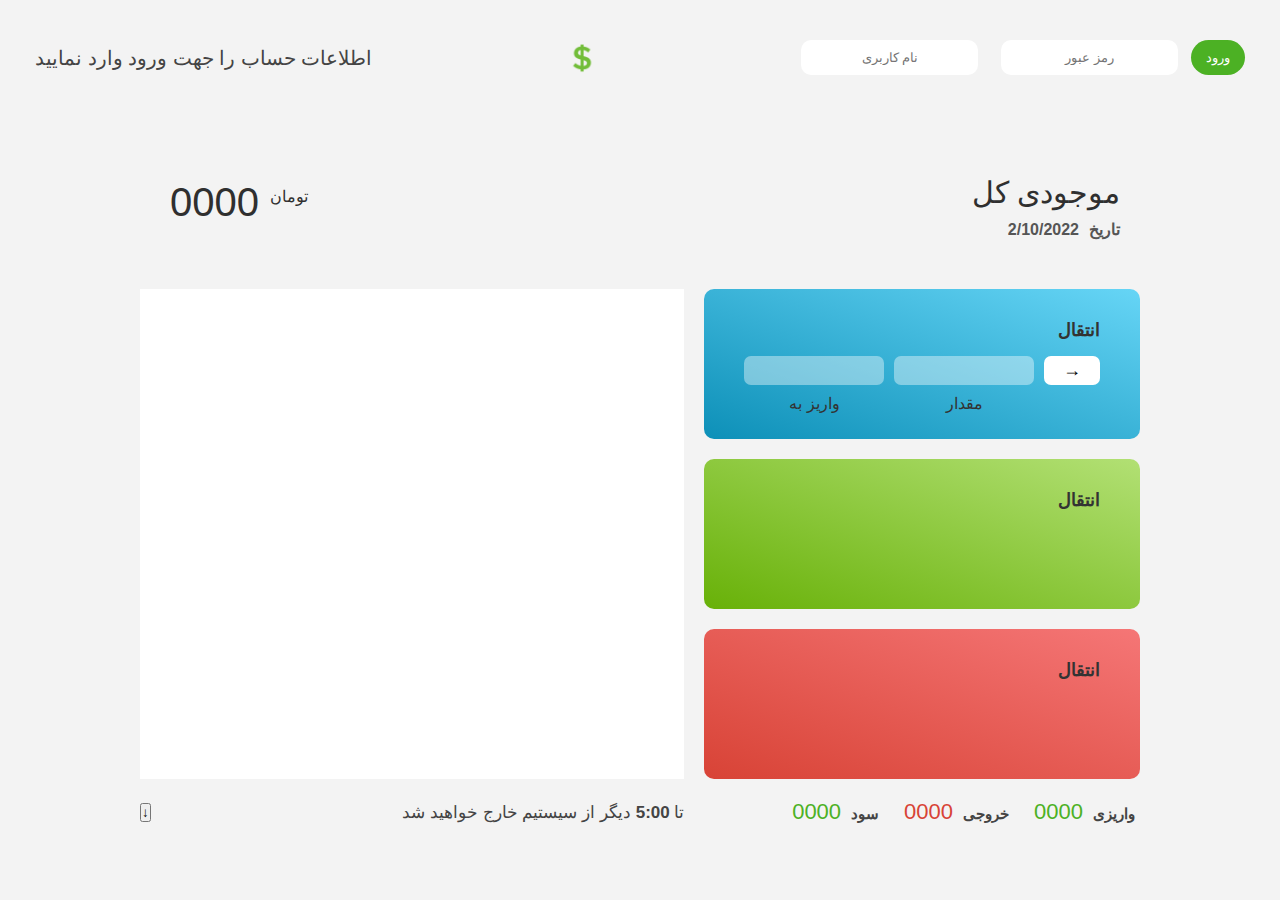
==== Digital_Bank(FrontEnd)/index.html @ 0bc85f82 "Digital Bank" ====
<!DOCTYPE html>
<html lang="en">
<head>
    <meta charset="UTF-8" />
    <meta name="viewport" content="width=device-width, initial-scale=1.0" />
    <meta http-equiv="X-UA-Compatible" content="ie=edge" />
    <link rel="stylesheet" type="text/css" href="style.css">
    <link rel="icon" href="src/Image/icon.png">
    <title>بانک دیجیتال</title>
</head>
<body>
    <nav>
        <p class="login-desc">اطلاعات حساب را جهت ورود وارد نمایید</p>
        <img src="src/Image/icon.png" alt="money" class="logo">
        <form class="login">
            <input type="text" name="username" id="username" class="login-input username" placeholder="نام کاربری">
            <input type="password" name="password" id="password" class="login-input password" placeholder="رمز عبور">
            <button class="btn-login" type="submit">ورود</button>
        </form>
    </nav>
    <main class="app">
        <div class="balance">
          <div class="balance-desc">
              <p class="balance-lable"> موجودی کل </p>
              <p class="balance-date">تاریخ<span class="date">2/10/2022</span></p>
          </div>
          <p class="balance-value"> 0000 <sup class="balance-unit">تومان</sup> </p>
        </div>
        <div class="movments">
        </div>
        <div class="summary">
            <p class="summary_label">واریزی</p>
            <p class="summary_value  summary_value_in">0000</p>
            <p class="summary_label">خروجی</p>
            <p class="summary_value summary_value_out">0000</p>
            <p class="summary_label">سود</p>
            <p class="summary_value summary_value_interest">0000</p>
            
        </div>
        <div class="logout-timer">
            <p>تا <span class="timer">5:00</span> دیگر از سیستیم خارج خواهید شد </p>
            <button class="sort">&DownArrow;</button>
        </div>
        <div class="process transfer">
            <h2>انتقال</h2>
            <form class="action-form action-form">
                <input type="text" name="transfer-to" id="transfer-to" class="form-input transfer-to-input">
                <input type="text" name="transfer-value" id="transfer-value" class="form-input transfer-to-value">
                <button class="form-btn">&rightarrow;</button>
                <label for="transfer-to" class="form-label">واریز به</label>
                <label for="transfer-value" class="form-label">مقدار</label>
            </form>
        </div>
        <div class="process loan">
            <h2>انتقال</h2>
            <form class="action-form action-form">
                
            </form>
        </div>
        <div class="process close">
            <h2>انتقال</h2>
            <form class="action-form action-form">
                
            </form>
        </div>
    </main>
</body>
</html>
---- Digital_Bank(FrontEnd)/style.css ----
* {
    margin: 0;
    padding: 0;
    box-sizing: inherit;
  }
  
  html {
    font-size: 62.5%;
    box-sizing: border-box;
  }
  
  body {
    font-family: "Poppins", sans-serif;
    color: #444;
    background-color: #f3f3f3;
    height: 100vh;
    padding: 2rem;
  }
  
.login-desc{
    direction: rtl;
    font-size: 2rem;
    font-family: arial;
}
.logo{
    width: 3rem;
}
nav{
    display: flex;
    padding:2rem 1.5rem;
    align-items: center;
    justify-content: space-between;
}
.login-input{
    border:none;
    background-color: white;
    height: 3.5rem;
    border-radius: 1rem;
    margin: auto 1rem;
    text-align: center;
}
.btn-login{
    background-color: #4cb124;
    border: none;
    padding:1rem 1.5rem ;
    border-radius: 2rem;
    color: white;
}
.app{
    position: relative;
    max-width: 100rem;
    margin: 4rem auto;
    display: grid;
    grid-template-columns: 5fr 4fr;
    grid-template-rows: auto repeat(3, 15rem) auto;
    gap: 2rem;
}


.balance{
    grid-column: 1 / span 2;
    display: flex;
    flex-direction: row-reverse;
    justify-content: space-between;
    align-items: center;
    padding: 30px 20px;
}

.balance-desc{
    text-align: right;
}
.balance .balance-lable{
    color: #2f2f2f;
    font-size: 3rem;
    margin: 1rem 0rem;
}
.balance-date{
    font-weight: bold;
    font-size: 1.6rem;
    color: #555;
}
.balance-date .date{
    margin:2rem 1rem;
}
.balance-value{
    color: #2f2f2f;
    font-size: 4rem;
    margin: 1rem 1rem;
}
.balance-unit{
    font-size: 1.6rem;
}
.movments{
    grid-row: 2 / span 3;
    background-color: white;
    overflow: scroll;
}

.summary{
    grid-column:2 / 1 span;
    display: flex;
    align-items: baseline;
    flex-direction: row-reverse;
}
.logout-timer{
    display: flex;
    justify-content: space-between;
    align-items: center;
    grid-column:1 / 1 span;
    grid-row: 5 / 1 span;
    direction: rtl;
    font-size: 1.7rem;
}
.timer{
    font-weight: bold;
}
.summary_label {
    font-size: 1.5rem;
    font-weight: bold;
    margin-right: 0.5rem;
  }
  
.summary_value {
    font-size: 2.2rem;
    margin-right: 1rem;
    margin-left: 2rem;
    color: #4cb124;
  }
.summary_value_out{
    color: #d84336;
}
.process{
    text-align: right;
    border-radius: 1rem;
  padding: 3rem 4rem;
  color: #333;
  }
.process h2{
      font-size: 1.8rem;
      margin-bottom: 1.5rem;
  }
.transfer{
      grid-row: 2 / span 1;
      background-image: linear-gradient(to top right,#0d90b8,#66d5f6);
  }
.loan{
    grid-row: 3 / span 1;
    background-image: linear-gradient(to top right,#68b108,#b2e074);
  }
.close{
    grid-row: 4 / span 1;
    background-image: linear-gradient(to top right,#d84336,rgb(245, 118, 118));
  }
.action-form{
    display: grid;
    grid-template-columns: 2.5fr 2.5fr 1fr;
    grid-template-rows: auto auto;
    gap: 0.4rem 1rem;
}
.form-label{
    text-align: center;
    padding: 0.5rem 1rem;
    font-size: 1.6rem;
    font-weight: 500;
}
.form-input{
    width: 100%;
  border: none;
  background-color: rgba(255, 255, 255, 0.4);
  font-family: inherit;
  font-size: 2rem;
  text-align: center;
  color: #333;
  padding: 0.3rem 1rem;
  border-radius: 0.7rem;
  transition: all 0.3s;
}
.form-btn{
    border: none;
  border-radius: 0.7rem;
  font-size: 1.8rem;
  background-color: #fff;
  cursor: pointer;
  transition: all 0.3s;
}
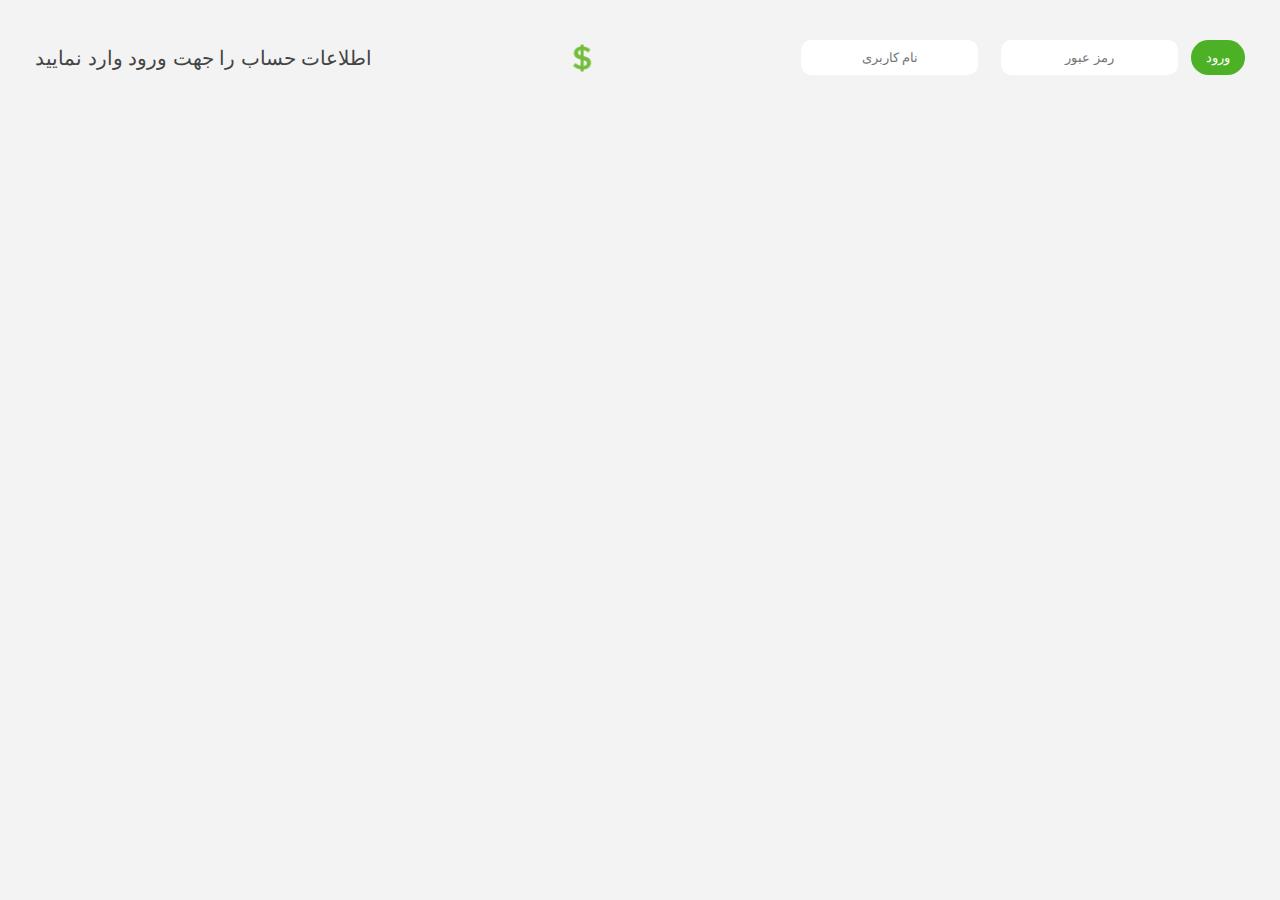
==== commit 31646d70: "this is the 1 of 2 commit for digital bank dashboard untile finish" ====
--- a/Digital_Bank(FrontEnd)/index.html
+++ b/Digital_Bank(FrontEnd)/index.html
@@ -10,11 +10,11 @@
 </head>
 <body>
     <nav>
-        <p class="login-desc">اطلاعات حساب را جهت ورود وارد نمایید</p>
+        <p class="welcome-label">اطلاعات حساب را جهت ورود وارد نمایید</p>
         <img src="src/Image/icon.png" alt="money" class="logo">
         <form class="login">
-            <input type="text" name="username" id="username" class="login-input username" placeholder="نام کاربری">
-            <input type="password" name="password" id="password" class="login-input password" placeholder="رمز عبور">
+            <input type="text" name="username" id="username" class="login-input input-username" placeholder="نام کاربری">
+            <input type="password" name="password" id="password" class="login-input input-password" placeholder="رمز عبور">
             <button class="btn-login" type="submit">ورود</button>
         </form>
     </nav>
@@ -27,42 +27,60 @@
           <p class="balance-value"> 0000 <sup class="balance-unit">تومان</sup> </p>
         </div>
         <div class="movments">
+            <div class="movments-row">
+                <div class="movments-value">100000</div>
+                <div class="movments-date ">1400/11/11</div>
+                <div class="movments-type movment-deposit">1. واریز </div>
+            </div>
+            <div class="movments-row">
+                <div class="movments-value">-3000</div>
+                <div class="movments-date">3 روز پیش</div>
+                <div class="movments-type movment-withdrawal">2. برداشت </div>
+            </div>
         </div>
         <div class="summary">
             <p class="summary_label">واریزی</p>
             <p class="summary_value  summary_value_in">0000</p>
-            <p class="summary_label">خروجی</p>
+            <p class="summary_label">برداشت</p>
             <p class="summary_value summary_value_out">0000</p>
             <p class="summary_label">سود</p>
             <p class="summary_value summary_value_interest">0000</p>
-            
         </div>
         <div class="logout-timer">
             <p>تا <span class="timer">5:00</span> دیگر از سیستیم خارج خواهید شد </p>
-            <button class="sort">&DownArrow;</button>
+            <button class="sort">&HorizontalLine;</button>
         </div>
         <div class="process transfer">
             <h2>انتقال</h2>
-            <form class="action-form action-form">
-                <input type="text" name="transfer-to" id="transfer-to" class="form-input transfer-to-input">
-                <input type="text" name="transfer-value" id="transfer-value" class="form-input transfer-to-value">
-                <button class="form-btn">&rightarrow;</button>
+            <form class="action-form form-transfer">
+                <input type="text" name="transfer-to" id="transfer-to" class="input-form transfer-to-input">
+                <input type="number" name="transfer-value" id="transfer-value" class="input-form transfer-to-value">
+                <button class="btn-form btn-transfer">&rightarrow;</button>
                 <label for="transfer-to" class="form-label">واریز به</label>
                 <label for="transfer-value" class="form-label">مقدار</label>
             </form>
         </div>
         <div class="process loan">
-            <h2>انتقال</h2>
-            <form class="action-form action-form">
-                
+            <h2>درخواست وام</h2>
+            <form class="action-form form-loan">
+                <input type="number" name="loan-value" id="loan-value" class="input-form transfer-to-value">
+                <button class="btn-form btn-loan">&rightarrow;</button>
+                <label for="transfer-value" class="form-label loan-label">مقدار</label>
             </form>
         </div>
         <div class="process close">
-            <h2>انتقال</h2>
+            <h2>بستن حساب</h2>
             <form class="action-form action-form">
-                
+                <form class="action-form form-transfer">
+                    <input type="text" name="transfer-to" id="transfer-to" class="input-form transfer-to-input">
+                    <input type="number" name="transfer-value" id="transfer-value" class="input-form transfer-to-value">
+                    <button class="btn-form btn-transfer">&rightarrow;</button>
+                    <label for="transfer-to" class="form-label">نام کاربری</label>
+                    <label for="transfer-value" class="form-label">رمز عبور</label>
+                </form>
             </form>
         </div>
     </main>
+    <script src="src/js/script.js"></script>
 </body>
 </html>
--- a/Digital_Bank(FrontEnd)/style.css
+++ b/Digital_Bank(FrontEnd)/style.css
@@ -17,10 +17,16 @@
     padding: 2rem;
   }
   
-.login-desc{
+.welcome-label{
     direction: rtl;
     font-size: 2rem;
     font-family: arial;
+}
+.alarm-danger{
+    color: red;
+}
+.alarm-valid{
+    color: #5fbb14;
 }
 .logo{
     width: 3rem;
@@ -54,6 +60,8 @@
     grid-template-columns: 5fr 4fr;
     grid-template-rows: auto repeat(3, 15rem) auto;
     gap: 2rem;
+
+    opacity: 0;
 }
 
 
@@ -160,10 +168,10 @@
 .form-label{
     text-align: center;
     padding: 0.5rem 1rem;
-    font-size: 1.6rem;
+    font-size: 1.7rem;
     font-weight: 500;
 }
-.form-input{
+.input-form{
     width: 100%;
   border: none;
   background-color: rgba(255, 255, 255, 0.4);
@@ -175,7 +183,11 @@
   border-radius: 0.7rem;
   transition: all 0.3s;
 }
-.form-btn{
+.input-form:focus{
+    outline: none;
+    background-color: rgba(255,255,255, 0.6);
+}
+.btn-form{
     border: none;
   border-radius: 0.7rem;
   font-size: 1.8rem;
@@ -183,4 +195,46 @@
   cursor: pointer;
   transition: all 0.3s;
 }
-
+.action-form.form-loan{
+    grid-template-columns: 3fr 1fr 2.5fr;
+}
+.loan-label{
+    grid-row: 2 / 1 span;
+}
+.movments-row{
+    border-bottom: #eee solid 1px;
+    display: grid;
+    grid-template-rows: auto;
+    grid-template-columns:1fr 3fr 1fr;
+    align-items: center;
+    padding: 2.25rem 4rem;
+    font-size: 1.5rem;
+}
+.movment-deposit{
+    padding: 2rem 1rem;
+    border-radius: 3rem;
+    background-image:linear-gradient(to top right,#5fbb14,#98df5e);
+}
+.movment-withdrawal{
+    padding: 2rem 1rem;
+    border-radius: 3rem;
+    background-image:linear-gradient(to top right,#ec3f20,#fb6d53);
+}
+.movments-type{
+    grid-column: 3 /1 span;
+    color: white;
+    text-align: center;
+    font-size: 1.5rem;
+    padding: 0.1rem 1rem;
+    direction: rtl;
+}
+.movments-date{
+    grid-column:2 / 1 span ;
+    margin-right: 2rem;
+    text-align: right;
+    direction: rtl;
+}
+.movments-value{
+    grid-column: 1 / 1 span;
+    font-size: 2rem;
+}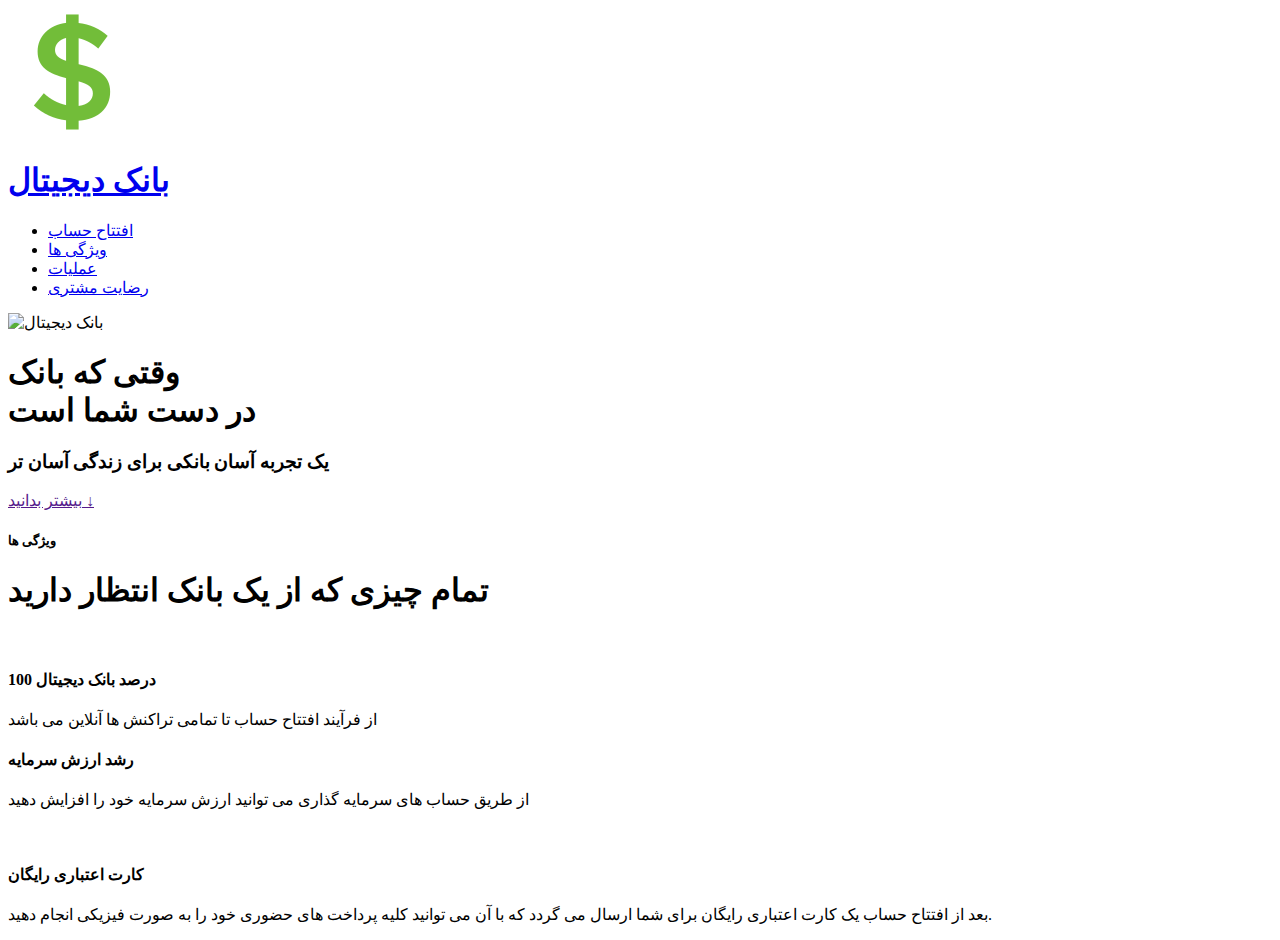
==== commit b2fd46e1: "Adding index and complete index untile features" ====
--- a/Digital_Bank(FrontEnd)/index.html
+++ b/Digital_Bank(FrontEnd)/index.html
@@ -1,86 +1,85 @@
 <!DOCTYPE html>
-<html lang="en">
+<html lang="fa">
 <head>
-    <meta charset="UTF-8" />
-    <meta name="viewport" content="width=device-width, initial-scale=1.0" />
-    <meta http-equiv="X-UA-Compatible" content="ie=edge" />
-    <link rel="stylesheet" type="text/css" href="style.css">
+    <meta charset="UTF-8">
+    <meta http-equiv="X-UA-Compatible" content="IE=edge">
+    <meta name="viewport" content="width=device-width, initial-scale=1.0">
+    <title>بانک دیجیتال</title>
     <link rel="icon" href="src/Image/icon.png">
-    <title>بانک دیجیتال</title>
+    <link rel="stylesheet" href="src/style/indexStyle.css">
 </head>
 <body>
-    <nav>
-        <p class="welcome-label">اطلاعات حساب را جهت ورود وارد نمایید</p>
-        <img src="src/Image/icon.png" alt="money" class="logo">
-        <form class="login">
-            <input type="text" name="username" id="username" class="login-input input-username" placeholder="نام کاربری">
-            <input type="password" name="password" id="password" class="login-input input-password" placeholder="رمز عبور">
-            <button class="btn-login" type="submit">ورود</button>
-        </form>
-    </nav>
-    <main class="app">
-        <div class="balance">
-          <div class="balance-desc">
-              <p class="balance-lable"> موجودی کل </p>
-              <p class="balance-date">تاریخ<span class="date">2/10/2022</span></p>
-          </div>
-          <p class="balance-value"> 0000 <sup class="balance-unit">تومان</sup> </p>
-        </div>
-        <div class="movments">
-            <div class="movments-row">
-                <div class="movments-value">100000</div>
-                <div class="movments-date ">1400/11/11</div>
-                <div class="movments-type movment-deposit">1. واریز </div>
+    <header>
+        <nav class="nav">
+            <a class="nav-logo-link" href="index.html">
+                <img src="src/Image/icon.png" alt="بانک دیجیتال" class="nav-logo">
+                <h1 class="nav-logo-name">بانک دیجیتال</h1>
+            </a>
+            <ul class="nav-links">
+                <li class="nav-link"><a href="#">افتتاح حساب</a></li>
+                <li class="nav-link"><a href="#feature"> ویژگی ها</a></li>
+                <li class="nav-link"><a href="#process">عملیات</a></li>
+                <li class="nav-link"><a href="#customers">رضایت مشتری</a></li>
+            </ul>
+        </nav>
+        <div class="intro-header">
+            <div class="intro-img">
+                <img src="./src/Image/intro_header_img.jpg" alt="بانک دیجیتال">
             </div>
-            <div class="movments-row">
-                <div class="movments-value">-3000</div>
-                <div class="movments-date">3 روز پیش</div>
-                <div class="movments-type movment-withdrawal">2. برداشت </div>
+            <div class="intro-description"> 
+                
+                <h1 class="intro-desc-header"> وقتی که <span class="highlight">بانک</span>  <br> در <span class="highlight">دست</span> شما است </h1>
+                <h3 class="intro-desc-desc">یک تجربه آسان بانکی برای زندگی آسان تر</h3>
+                <a href="" class="intro-more">بیشتر بدانید &downarrow;</a>
             </div>
         </div>
-        <div class="summary">
-            <p class="summary_label">واریزی</p>
-            <p class="summary_value  summary_value_in">0000</p>
-            <p class="summary_label">برداشت</p>
-            <p class="summary_value summary_value_out">0000</p>
-            <p class="summary_label">سود</p>
-            <p class="summary_value summary_value_interest">0000</p>
+    </header>
+    <section class="features">
+        <div class="features-header">
+            <h5>
+                ویژگی ها
+            </h5>
+            <h1>
+                تمام چیزی که از یک بانک انتظار دارید
+            </h1>
+            </div>
         </div>
-        <div class="logout-timer">
-            <p>تا <span class="timer">5:00</span> دیگر از سیستیم خارج خواهید شد </p>
-            <button class="sort">&HorizontalLine;</button>
+        <div class="features-feature">
+            <img src="src/Image/digital-lazy.jpg" alt="">
+            <div class="features-details">
+                <h4 class="features-title">
+                    100 درصد بانک دیجیتال
+                </h4>
+                <p class="section-row-desc">
+                    از فرآیند افتتاح حساب تا تمامی تراکنش ها آنلاین می باشد
+                </p>
+            </div>
+            <div class="features-details">
+                <h4 class="features-title">
+                    رشد ارزش سرمایه  
+                </h4>
+                <p class="section-row-desc">
+                   از طریق حساب های سرمایه گذاری می توانید ارزش سرمایه خود را افزایش دهید
+                </p>
+            </div>
+            <img src="src/Image/grow-lazy.jpg" alt="">
+            <img src="src/Image/card-lazy.jpg" alt="">
+            <div class="features-details">
+                <h4 class="features-title">
+                    کارت اعتباری رایگان
+                </h4>
+                <p class="section-row-desc">
+                   بعد از افتتاح حساب یک کارت اعتباری رایگان برای شما ارسال می گردد که با آن می توانید کلیه پرداخت های حضوری خود را به صورت فیزیکی انجام دهید.
+                </p>
+            </div>
         </div>
-        <div class="process transfer">
-            <h2>انتقال</h2>
-            <form class="action-form form-transfer">
-                <input type="text" name="transfer-to" id="transfer-to" class="input-form transfer-to-input">
-                <input type="number" name="transfer-value" id="transfer-value" class="input-form transfer-to-value">
-                <button class="btn-form btn-transfer">&rightarrow;</button>
-                <label for="transfer-to" class="form-label">واریز به</label>
-                <label for="transfer-value" class="form-label">مقدار</label>
-            </form>
-        </div>
-        <div class="process loan">
-            <h2>درخواست وام</h2>
-            <form class="action-form form-loan">
-                <input type="number" name="loan-value" id="loan-value" class="input-form transfer-to-value">
-                <button class="btn-form btn-loan">&rightarrow;</button>
-                <label for="transfer-value" class="form-label loan-label">مقدار</label>
-            </form>
-        </div>
-        <div class="process close">
-            <h2>بستن حساب</h2>
-            <form class="action-form action-form">
-                <form class="action-form form-transfer">
-                    <input type="text" name="transfer-to" id="transfer-to" class="input-form transfer-to-input">
-                    <input type="number" name="transfer-value" id="transfer-value" class="input-form transfer-to-value">
-                    <button class="btn-form btn-transfer">&rightarrow;</button>
-                    <label for="transfer-to" class="form-label">نام کاربری</label>
-                    <label for="transfer-value" class="form-label">رمز عبور</label>
-                </form>
-            </form>
-        </div>
-    </main>
-    <script src="src/js/script.js"></script>
+    </section>
+    
+    <section class="operations">
+
+    </section>
+    <section class="user-expriences">
+
+    </section>
 </body>
-</html>
+</html>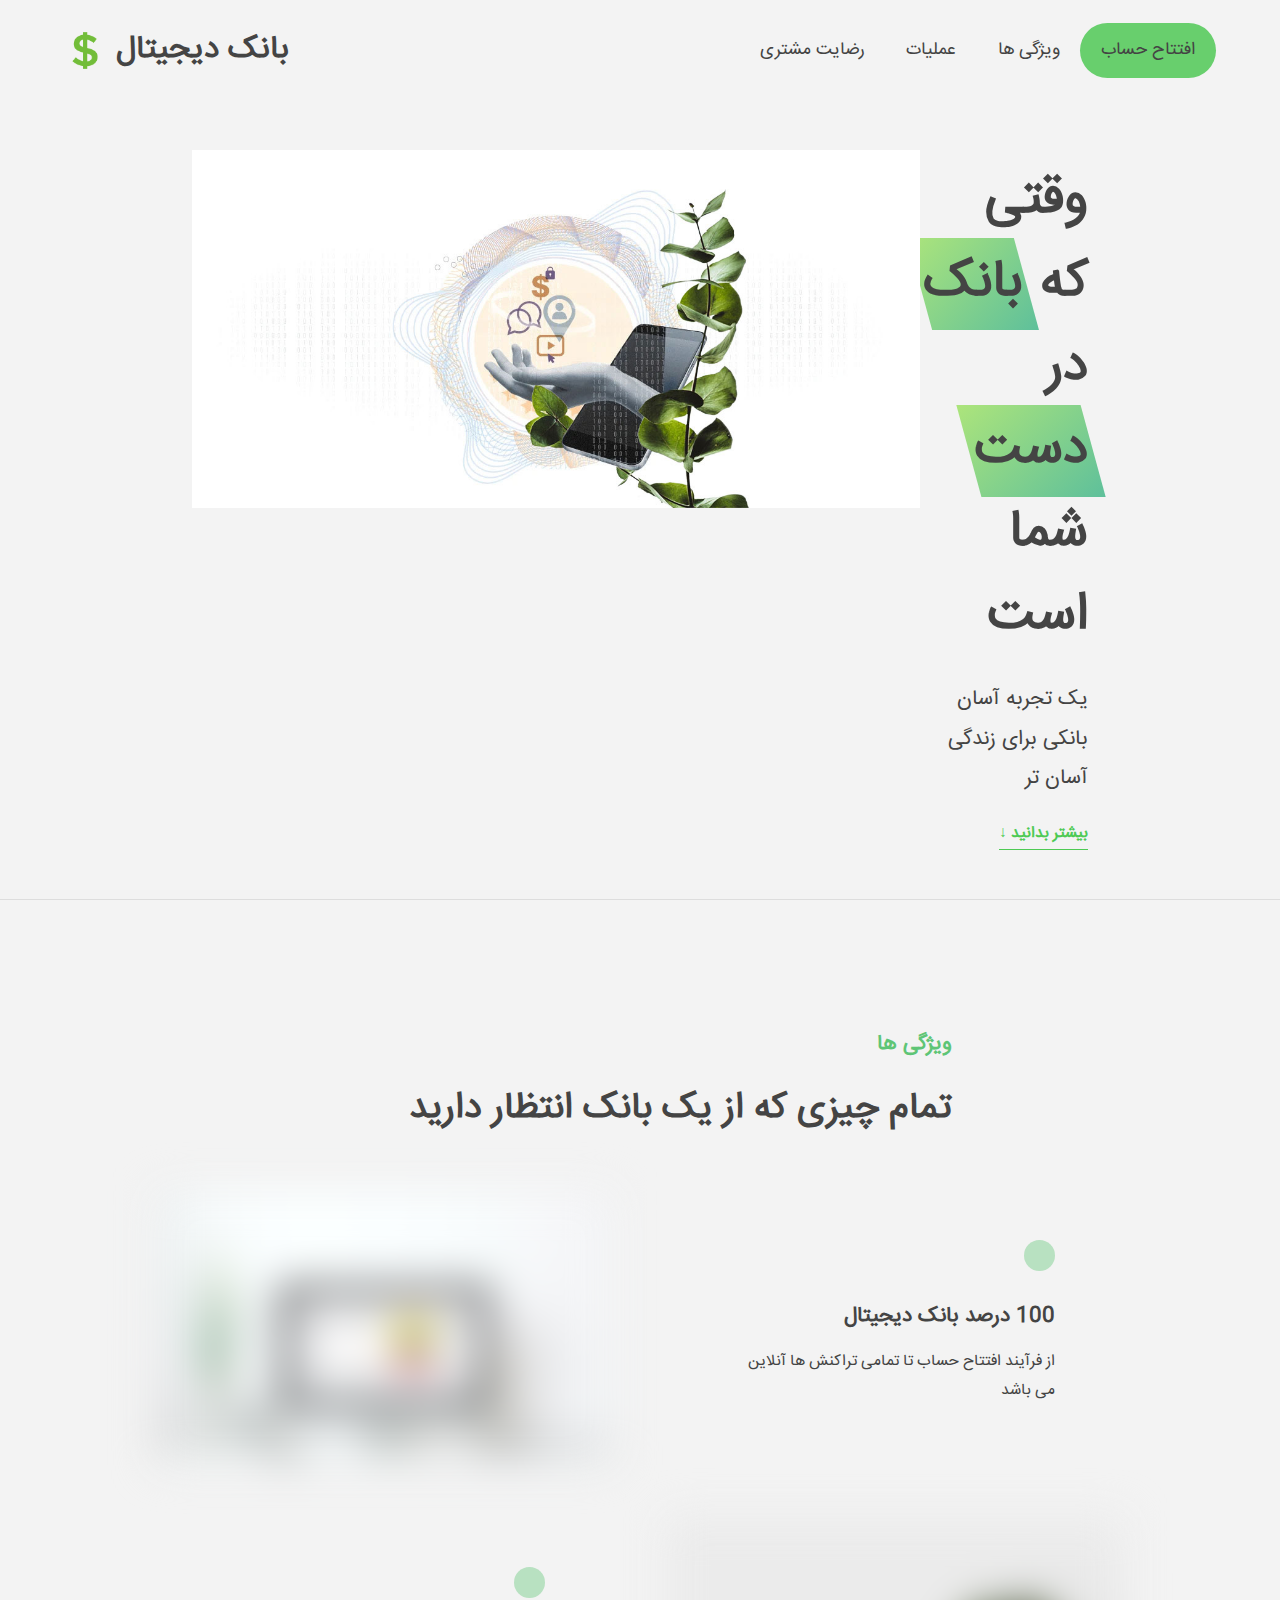
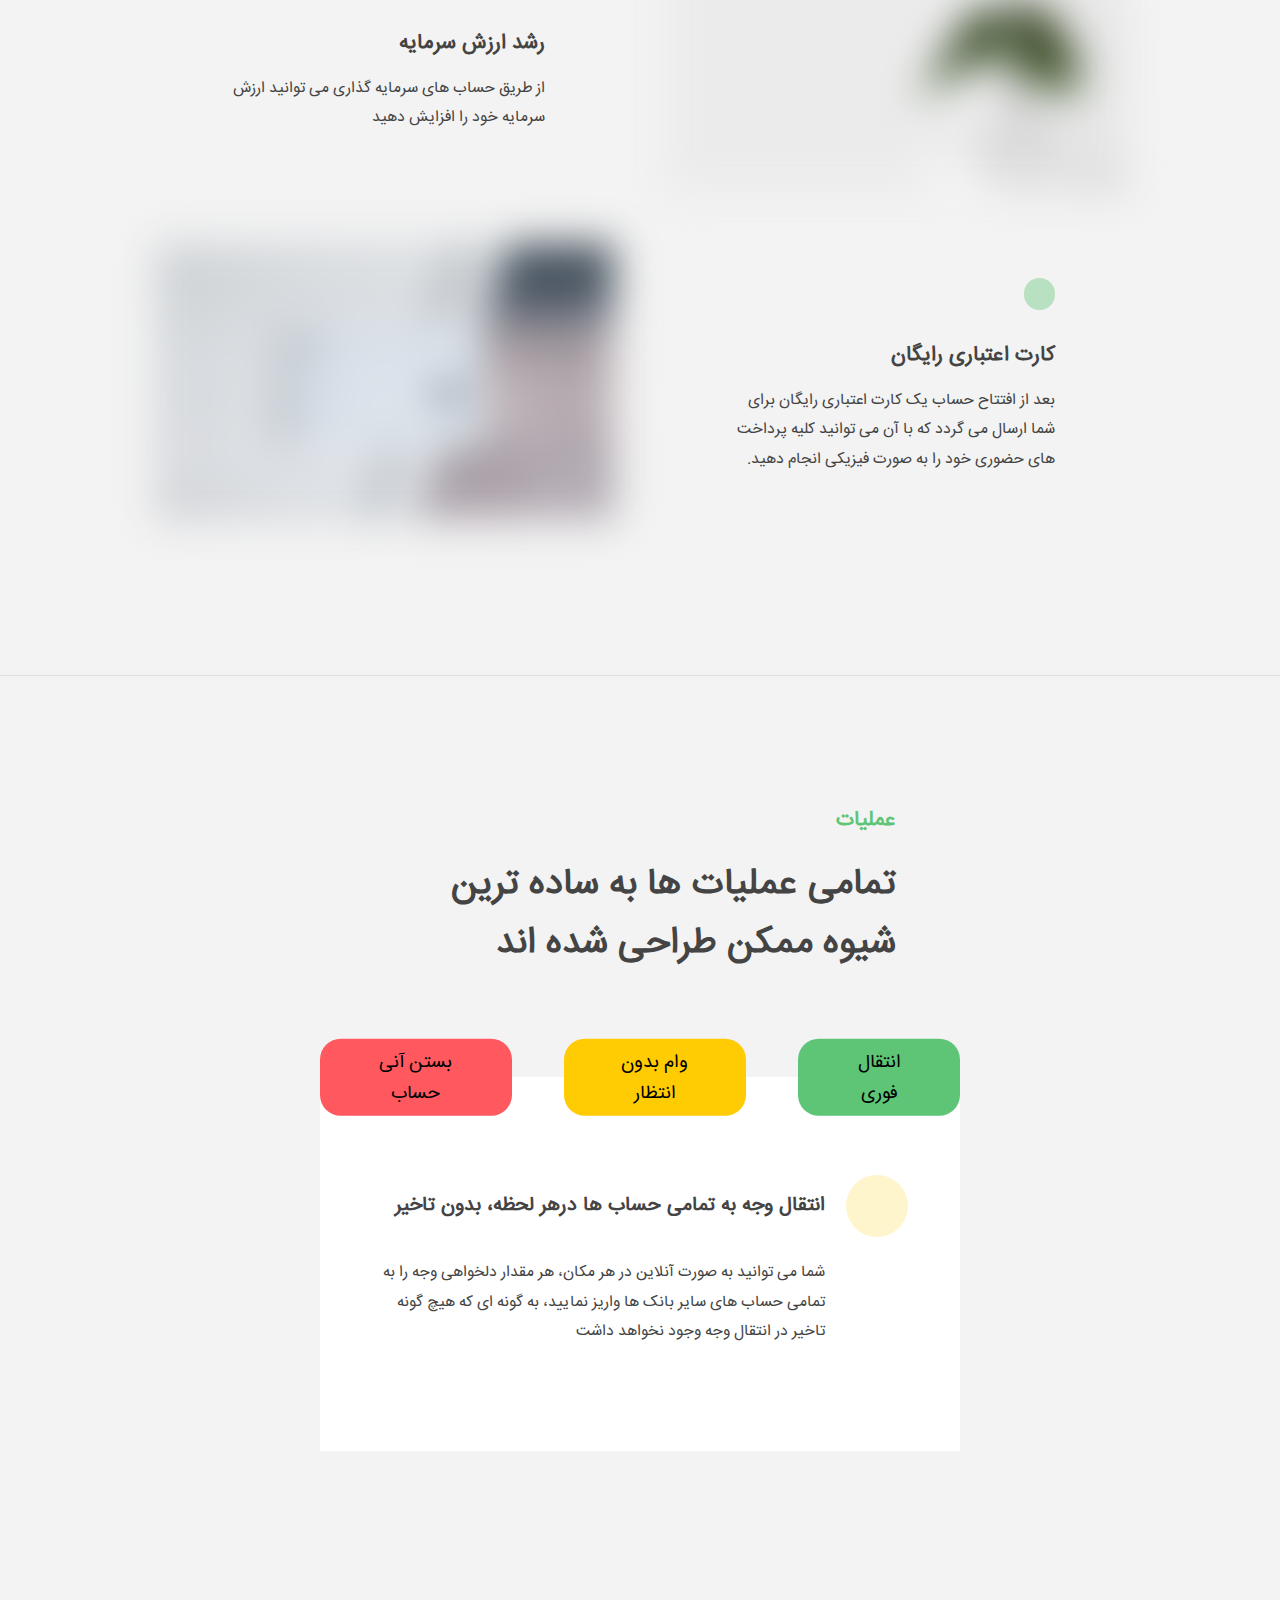
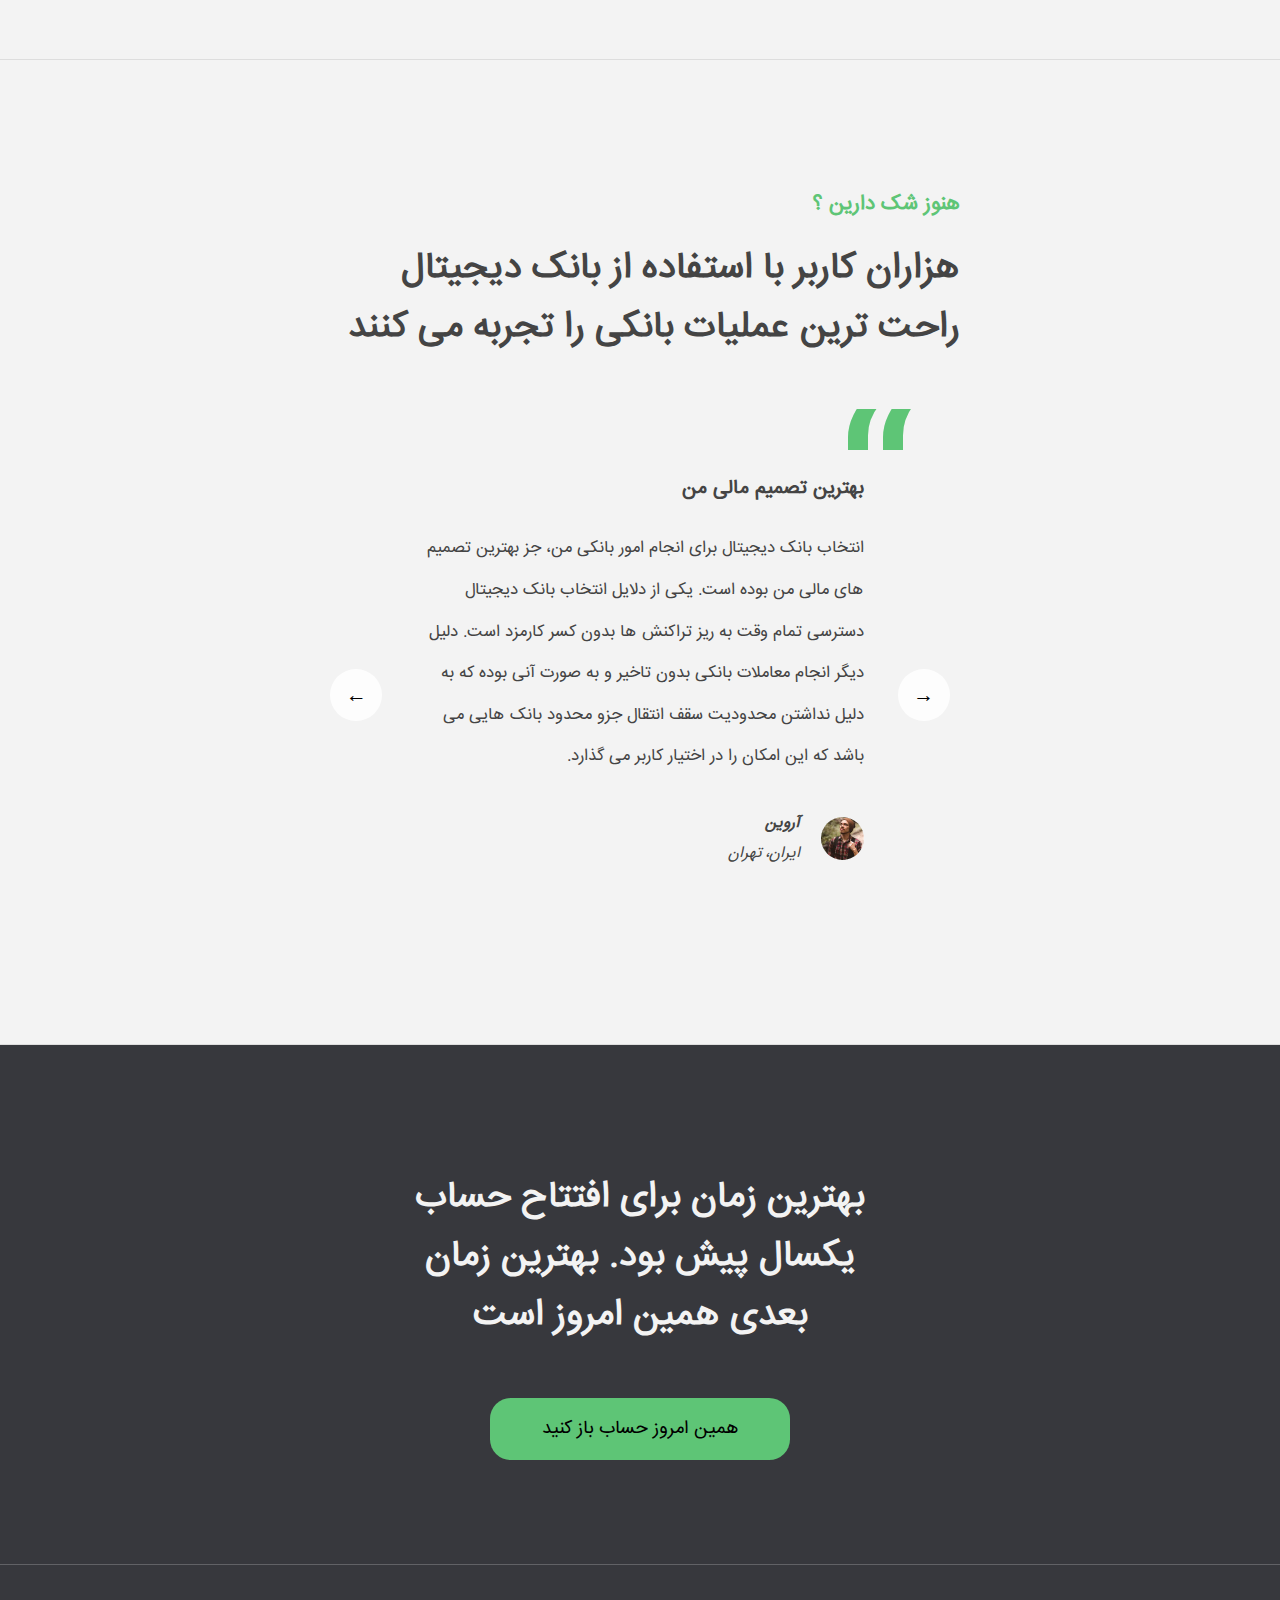
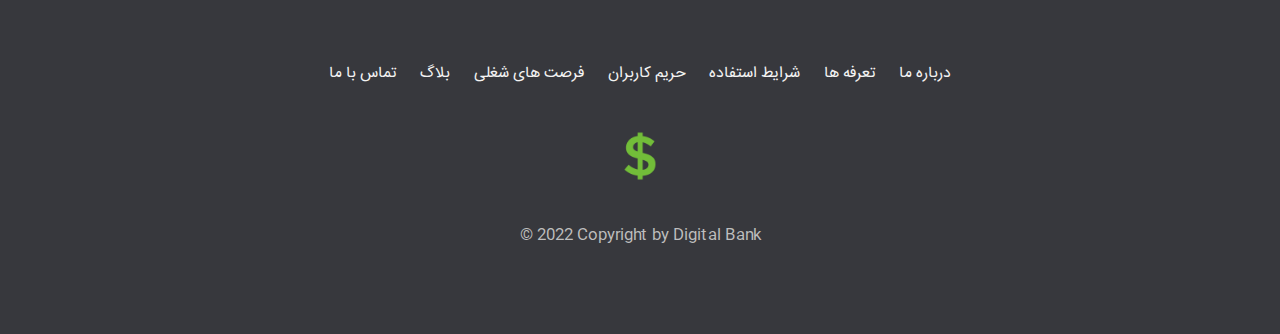
==== commit 40d3b68c: "html/css completion" ====
--- a/Digital_Bank(FrontEnd)/index.html
+++ b/Digital_Bank(FrontEnd)/index.html
@@ -45,8 +45,11 @@
             </div>
         </div>
         <div class="features-feature">
-            <img src="src/Image/digital-lazy.jpg" alt="">
+            <img src="src/Image/digital-lazy.jpg" class="lazy-img" alt="">
             <div class="features-details">
+                <div class="feature-icon">
+                    <div></div>
+                </div>
                 <h4 class="features-title">
                     100 درصد بانک دیجیتال
                 </h4>
@@ -55,6 +58,9 @@
                 </p>
             </div>
             <div class="features-details">
+                <div class="feature-icon">
+                    <div></div>
+                </div>
                 <h4 class="features-title">
                     رشد ارزش سرمایه  
                 </h4>
@@ -62,9 +68,12 @@
                    از طریق حساب های سرمایه گذاری می توانید ارزش سرمایه خود را افزایش دهید
                 </p>
             </div>
-            <img src="src/Image/grow-lazy.jpg" alt="">
-            <img src="src/Image/card-lazy.jpg" alt="">
+            <img src="src/Image/grow-lazy.jpg" class="lazy-img" alt="">
+            <img src="src/Image/card-lazy.jpg" class="lazy-img" alt="">
             <div class="features-details">
+                <div class="feature-icon">
+                    <div></div>
+                </div>
                 <h4 class="features-title">
                     کارت اعتباری رایگان
                 </h4>
@@ -76,10 +85,108 @@
     </section>
     
     <section class="operations">
-
+        <div class="operations-header">
+            <h5>
+                عملیات
+            </h5>
+            <h1>
+                تمامی عملیات ها به ساده ترین شیوه ممکن طراحی شده اند
+            </h1>
+        </div>
+        <div class="operations-operation">
+            <div class="operations__tab--container">
+               <button class="btn operations__tab operations__tab--3"  data-tab="3">
+                    بستن آنی حساب 
+               </button>
+               <button class="btn operations__tab operations__tab--2"  data-tab="2">
+                وام بدون انتظار
+                </button>
+               <button class="btn operations__tab operations__tab--1"  data-tab="1">
+                انتقال فوری
+           </button>
+            </div>
+            <div class="operatioins__content operatioins__content--1 operations__content--active" >
+                <div class="operations__content--title">
+                    <h3>
+                        انتقال وجه به تمامی حساب ها درهر لحظه، بدون تاخیر
+                    </h3>
+                </div>
+                <div class="operations__content--icon"></div>
+                <div class="operations__content--desc">
+                    <p> شما می توانید به صورت آنلاین در هر مکان، هر مقدار دلخواهی وجه را به تمامی حساب های سایر بانک ها
+                        واریز نمایید، به گونه ای که هیچ گونه تاخیر در انتقال وجه وجود نخواهد داشت
+                    </p>
+                </div>
+            </div>
+            <div class="operatioins__content operatioins__content--2" >
+            </div>
+            <div class="operatioins__content operatioins__content--3" >
+            </div>
+        </div>
     </section>
     <section class="user-expriences">
-
+        <div class="user__exprience--header">
+            <h5>
+                هنوز شک دارین ؟
+            </h5>
+            <h1>
+                 هزاران کاربر با استفاده از بانک دیجیتال راحت ترین عملیات بانکی را تجربه می کنند
+            </h1>
+        </div>
+        
+        <div class="slider">
+            <div class="slide slide--1">
+                <div class="exprience">
+                    <h3 class="slider__header">بهترین تصمیم مالی من</h3>
+                    <blockquote class="slider__quote">
+                        انتخاب بانک دیجیتال برای انجام امور بانکی من، جز بهترین تصمیم های مالی من بوده است. یکی از دلایل انتخاب بانک دیجیتال
+                        دسترسی تمام وقت به ریز تراکنش ها بدون کسر کارمزد است.
+                                دلیل دیگر انجام معاملات بانکی بدون تاخیر و به صورت آنی بوده که به دلیل نداشتن محدودیت سقف انتقال جزو محدود بانک هایی می باشد که این امکان را در اختیار کاربر می گذارد.
+                        
+                    </blockquote>
+                    <address class="slider__address">
+                        <h6>آروین</h6>
+                        <img src="src/Image/user-1.jpg" alt="پروفایل کاربر">
+                        <p>ایران، تهران</p>
+                    </address>
+                </div>
+            </div>
+            <button class="slider__btn slider__btn--right">&rightarrow;</button>
+            <button class="slider__btn slider__btn--left">&LeftArrow;</button>
+        </div>
     </section>
+    <section class="section section__sign-up">
+        <div class="section__sign-up--title">
+            <h1>بهترین زمان برای افتتاح حساب یکسال پیش بود. بهترین زمان بعدی همین امروز است</h1>
+        </div>
+        <button class="btn btn__show-modal">همین امروز حساب باز کنید</button>
+    </section>
+    <footer class="footer">
+        <ul class="footer__nav">
+            <li>تماس با ما</li>
+            <li>بلاگ</li>
+            <li>فرصت های شغلی</li>
+            <li>حریم کاربران</li>
+            <li>شرایط استفاده</li>
+            <li>تعرفه ها</li>
+            <li>درباره ما</li>
+        </ul>
+        <img src="src/Image/icon.png" alt="digital bank" class="footer__img">
+        <p class="footer__copyright">&copy; 2022 Copyright by Digital Bank</p>
+    </footer>
+    <div class="modal__sign-up hidden">
+        <button class="btn modal__sign-up--btn-close">&Cross;</button>
+        <h2 class="modal__sign-up--header">فقط در<span class="highlight">5 دقیقه</span> حساب خود را باز نمایید.</h2>
+        <form action="" class="sign-up--form">
+            <label for="fName" class="sign-up__label">نام</label>
+            <input type="text" name="fName" id="fName" class="sign-up__input input sign-up__input--f-name">
+            <label for="lName" class="sign-up__label">نام خانوادگی</label>
+            <input type="text" name="lName" id="lName" class="sign-up__input input sign-up__input--l-name">
+            <label for="email" class="sign-up__label">ایمیل</label>
+            <input type="email" name="email" id="email" class="sign-up__input input sign-up__input--email">
+            <button type="submit" class="btn sign-up__submit--btn" >مرحله بعد &leftarrow;</button>
+        </form>
+    </div>
+    <div class="overlay hidden "></div>
 </body>
 </html>--- a/Digital_Bank(FrontEnd)/src/style/indexStyle.css
+++ b/Digital_Bank(FrontEnd)/src/style/indexStyle.css
@@ -0,0 +1,469 @@
+*{
+    margin: 0;
+    padding: 0;
+}
+:root {
+    --color-primary: #5ec576;
+    --color-secondary: #ffcb03;
+    --color-tertiary: #ff585f;
+    --color-primary-darker: #4bbb7d;
+    --color-secondary-darker: #ffbb00;
+    --color-tertiary-darker: #fd424b;
+    --color-primary-opacity: #5ec5763a;
+    --color-secondary-opacity: #ffcd0331;
+    --color-tertiary-opacity: #ff58602d;
+    --gradient-primary: linear-gradient(to top left, #39b385, #9be15d);
+    --gradient-secondary: linear-gradient(to top left, #ffb003, #ffcb03);
+  }
+@font-face {
+    font-family: iransans;
+    src: url('../font/IRANSansWeb.ttf');
+}
+html{
+    font-size:65%;
+    box-sizing:border-box;
+}
+
+
+body{
+    font-family: iransans;
+    font-weight: normal;
+    line-height: 1.9;
+    background-color: #f3f3f3;
+    color: #444;
+}
+a{
+    color: #444;
+    text-decoration: none;
+}
+header{
+    padding: 0 3rem;
+    height: 100vh;
+    display: flex;
+    flex-direction: column;
+    align-items: center;
+}
+header::after{
+    content: '';
+    display: block;
+    width: 100vw;
+    border-bottom:1px solid #ddd;
+}
+h1,h2,h3,h4,h5,h6{
+    letter-spacing: 0.1rem;
+    direction: rtl;
+}
+h3{
+    font-size: 1.9rem;
+}
+p{
+    direction: rtl;
+    font-size: 1.5rem;
+}
+.nav{
+    display: flex;
+    flex-direction: row;
+    justify-content: space-between;
+    width: 90vw;
+    align-items: center;
+    padding: 2rem 6rem;
+}
+
+.nav-logo-link{
+    display: flex;
+    flex-direction: row;
+    align-items: center;
+}
+.nav-logo{
+    width: 4rem;
+    height: auto;
+}
+.nav-logo-name{
+    font-size: 3rem;
+    margin-left: 1rem;
+}
+.nav-links{
+    display: flex;
+    flex-direction: row-reverse;
+    list-style: none;
+}
+.nav-link{
+    font-size:1.7rem;
+    padding: 1rem 2rem;
+}
+.nav-link:nth-of-type(1){
+    background-color: #68cf6d;
+    border-radius: 3rem;
+}
+.nav-link:nth-of-type(1):hover{
+    background-color: #4eca54;
+}
+.intro-header{
+    flex: 1;
+    display: grid;
+    grid-template-columns: 2fr 3fr;
+    align-content: center;
+    max-width: 70vw;
+}
+.intro-header div{
+    direction: rtl;
+}
+.intro-header h1{
+    font-size: 5rem;
+    line-height: 8rem;
+    font-weight: bold;
+    word-spacing: 0.3rem;
+}
+.intro-img{
+    grid-column: 1/ span 1;
+}
+.intro-img img{
+    max-width: 70rem;
+}
+.intro-description{
+    grid-column: 2/ span 1;
+    display: flex;
+    flex-direction: column;
+    justify-content: center;
+    align-items: flex-start;
+}
+.intro-desc-desc{
+    font-size: 2rem;
+    font-weight: 400;
+}
+.intro-description > *{
+    padding: 1rem 0rem ;
+}
+.intro-more{
+    color: #4eca54;
+    display: inline-block;
+    font-weight: bold;
+    font-size: 1.5rem;
+    border-bottom: 1px solid #4eca54;
+    padding-bottom: 0rem;
+}
+.highlight{
+    position: relative;
+}
+.highlight::after{
+    content: '';
+    display: block;
+    position: absolute;
+    height: 100%;
+    width: 100%;
+    z-index: -1;
+    opacity: 0.8 ;
+    transform: scale(1.09,1.07) skewX(15deg);
+    left: 0;
+    bottom: 0;
+    background-image: var(--gradient-primary);
+}
+section{
+    padding: 10rem 3rem;
+    display: block;
+    border-bottom:1px solid #ddd;
+}
+
+.features-header{
+    width: 60rem;
+    margin: 2rem auto 2rem auto;
+}
+.features-feature{
+    display: grid;
+    gap: 5rem;
+    grid-template-columns: 1fr 1fr;
+    margin: 5rem 12rem;
+}
+.features-feature img{
+    width: 100%;
+}
+section h4{
+    font-size: 2rem;
+}
+section h5{
+    color: var(--color-primary);
+    font-weight: bold;
+    font-size: 2rem;
+    margin-bottom: 1.5rem;
+}
+section h1{
+    font-size: 3.5rem;
+    line-height: 5.65rem;
+}
+.features-details{
+    align-self: center;
+    justify-self: center;
+    width: 70%;
+    font-size: 1.5rem;
+}
+.features-details>*{
+    margin-bottom: 1rem;
+}
+.features-title{
+    font-size: 2rem;
+}
+.lazy-img{
+    filter: blur(20px);
+}
+.feature-icon{
+    display: flex;
+    flex-direction: row-reverse;
+}
+
+.feature-icon div{
+    width: 3rem;
+    height: 3rem;
+    background-color: var(--color-primary);
+    opacity: 40%;
+    border-radius: 50%;
+    margin-bottom: 1.5rem;
+}
+.operations-header{
+    width: 40vw;
+    margin: 2rem auto 2rem auto;
+}
+.operations-operation{
+    width: 50vw;
+    margin: 10rem auto 10rem auto;
+    background-color: white;
+}
+.operations__tab--container{
+    display: flex;
+    grid-template-columns: 0.5fr 0.5fr 0.5fr;
+    gap: 5rem;
+    justify-content: center;
+    
+}
+.btn{
+    padding: 0.4rem 1rem;
+    border: none;
+    border-radius: 2rem;
+    font-size: 1.8rem;
+    font-family:iransans;
+    display: inline-block;
+}
+.operations__tab{
+    padding: 0.7rem 5rem;
+    transform: translateY(-50%);
+}
+.operations__tab--1{
+    background-color: var(--color-primary);
+}
+.operations__tab--2{
+    background-color: var(--color-secondary);
+}
+.operations__tab--3{
+    background-color: var(--color-tertiary);
+}
+.operatioins__content{
+    padding: 2rem 5rem 10rem 5rem;
+    display: none;
+}
+.operations__content--active{
+    display: grid;
+    grid-template-columns: 9fr 1fr;
+    gap: 2rem;
+    align-items: center;
+}
+.operations__content--icon{
+    background-color: var(--color-secondary);
+    opacity: 20%;
+    width: 6rem;
+    height: 6rem;
+    border-radius: 50%;
+}
+.user__exprience--header{
+    width: 50vw;
+    margin: 2rem auto 2rem auto;    
+}
+.slider{
+    width: 50vw;
+    height: 50rem;
+    margin: 5rem auto 1rem auto;    
+    position: relative;
+    overflow: hidden;
+}
+.slide{
+    height: 50rem;
+    width: 100%;
+    position: absolute;
+    top: 0;
+    display: flex;
+    align-items: center;
+    justify-content: center;
+}
+.exprience {
+    width: 70%;
+    position: relative;
+}
+.exprience::before{
+    position: absolute;
+    right: -5rem;
+    top:-15rem;
+    content: '\201C';
+    color: var(--color-primary);
+    font-size: 20rem;
+}
+.slider__header{
+    margin-bottom: 2rem;
+}
+
+.slider__quote{
+    font-size: 1.6rem;
+    font-weight: lighter;
+    line-height: 4rem;
+    margin-bottom: 3rem;
+    direction: rtl;
+}
+.slider__address{
+    display: grid;
+    grid-template-columns: 9fr 1fr;
+    column-gap:2rem;
+    align-items: center;
+    align-content: space-around;
+}
+.slider__address>h6{
+    font-size: 1.5rem;
+    font-weight: bold;
+    letter-spacing:0.15rem ;
+}
+.slider__address>img{
+    width: 100%;
+    border-radius: 50%;
+    grid-column: 2/span 1;
+    grid-row: 1/span 2;
+}
+.slider__address>p{
+    font-size: 1.5rem;
+    font-weight: lighter;
+
+}
+.slider__btn{
+    background-color: rgba(255, 255, 255, 0.842);
+    border: none;
+    border-radius: 50%;
+    width: 5rem;
+    height: 5rem;
+    font-size: 2rem;
+    font-weight: bold;
+    z-index: 5;
+    position: absolute;
+    top: 50%;
+}
+.slider__btn--right{
+    right: 1rem;
+    position: absolute;
+}
+.slider__btn--left{
+    left: 1rem;
+    position: absolute;
+}
+.section__sign-up{
+    background-color: #37383d;
+    padding: 10rem 3rem;
+    text-align: center;
+    border-bottom:1px solid rgba(221, 221, 221, 0.26);
+}
+.section__sign-up--title{
+    max-width: 40vw;
+    text-align: center;
+    color:#f3f3f3;
+    margin: 2rem auto 5rem auto;
+    font-size: 3rem;   
+}
+.btn__show-modal{
+    padding: 1.5rem 5rem;
+    background-color: var(--color-primary);
+    color: black;
+    display: inline;
+}
+.footer{
+    background-color: #37383d;
+    text-align: center;
+    padding: 8rem 3rem;
+}
+.footer__nav{
+    color: #f3f3f3;
+}
+.footer__nav li{
+    display: inline-block;
+    padding: 1rem 1rem;
+    font-size: 1.5rem;
+}
+.footer__img{
+    margin: 3rem auto;
+    width: 5rem;
+}
+.footer__copyright{
+    direction: ltr;
+    color: #bebebe;
+}
+.modal__sign-up{
+    padding: 5rem 3rem; 
+    position: fixed;
+    top: 50%;
+    left: 50%;
+    transform: translate(-50%,-50%);
+    max-width: 25vw;
+    background-color: #f3f3f3;
+    box-shadow: 0 3rem 4rem rgb(0 0  0 / 30%);
+    z-index: 100;
+}
+.modal__sign-up--btn-close{
+    position: absolute;
+    right: 1rem;
+    top: 0;
+    width: 4rem;
+    font-size: 4rem;
+    background-color: rgb(0 0  0 / 0%);
+}
+.modal__sign-up--header{
+    font-size: 2.7rem;
+    font-weight: bold;
+    margin-top: 2rem;
+    margin-bottom: 3rem;
+    text-align: center;
+}
+.sign-up--form{
+    display: grid;
+    grid-template-columns: 1fr 2fr;
+    gap: 2.5rem;
+    margin: 0 3rem;
+}
+.sign-up__input{
+    border: 1px solid rgb(0 0  0 / 20%);
+    padding: 1rem 2rem;
+    border-radius: 0.5rem;
+
+}
+.modal__sign-up .highlight{
+    margin: 0 1.5rem 1rem 0;
+}
+.sign-up__label{
+    text-align: center;
+    font-size: 2rem;
+    font-family: iransans;
+}
+.sign-up__submit--btn{
+    background-color: var(--color-primary);
+    grid-column: 1/span 2;
+    margin-top: 1rem;
+    padding: 1rem 3rem;
+    direction: rtl;
+    justify-self: center;
+    align-self: center;
+}
+.overlay{
+    position: fixed;
+    top: 0;
+    left: 0;
+    width: 100vw;
+    height: 100vh;
+    background-color: rgb(0 0  0 / 40%);
+    backdrop-filter: blur(4px);
+    z-index: 90;
+}
+.hidden {
+    visibility: hidden;
+    opacity: 0;
+}